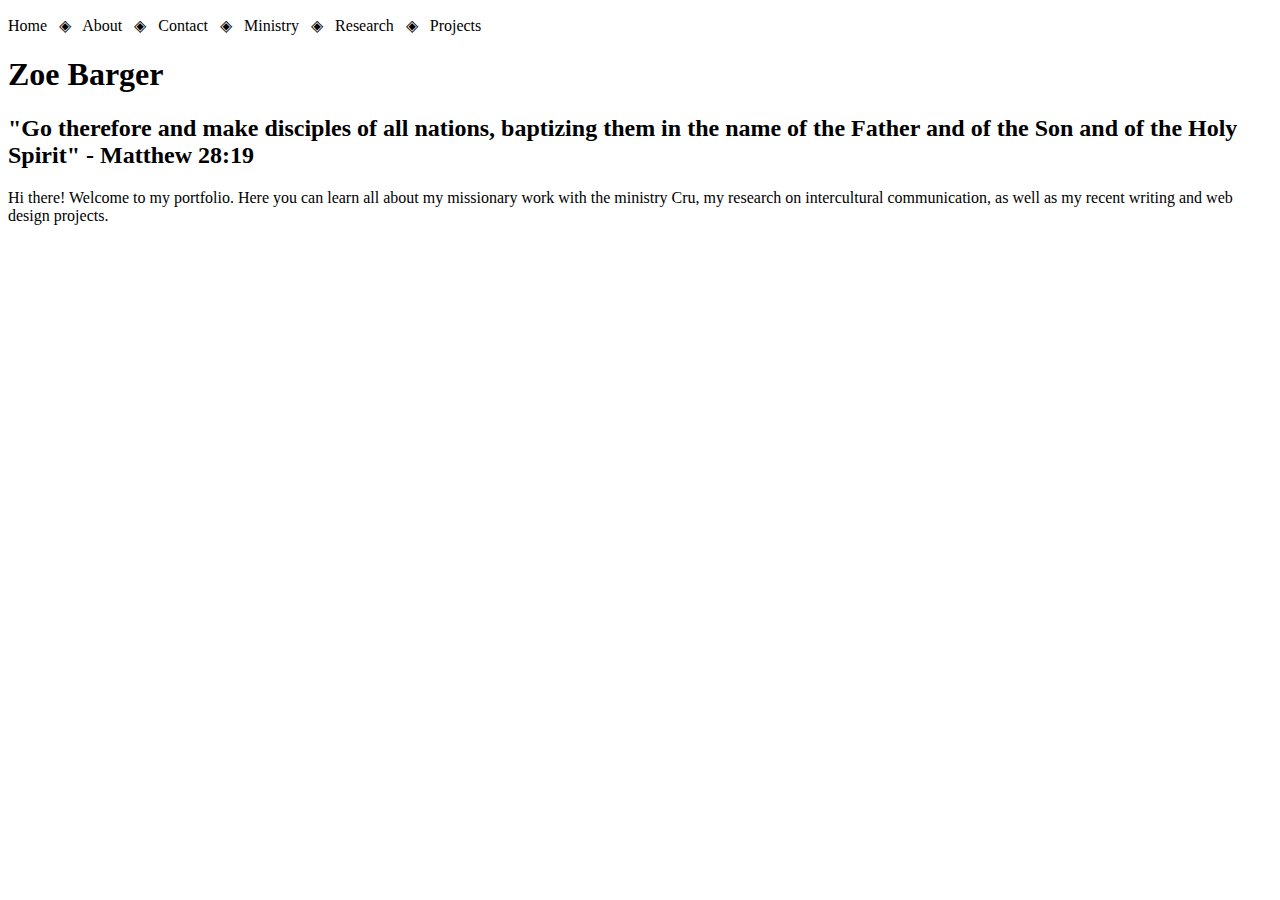
==== portfolio/index.html @ c449a72f "Add files via upload" ====
<!DOCTYPE html>
<!--
Student Name: Zoe Barger
File Name: index.html
Date: 02/02/2025 -->

<html lang="en">

<head>
    <title>Zoe Barger</title>
    <meta charset="utf-8">
</head>
<body>
    <nav>
        <p>Home &nbsp; &#9672; &nbsp;
            About &nbsp; &#9672; &nbsp; 
            Contact &nbsp; &#9672; &nbsp;
            Ministry &nbsp; &#9672; &nbsp; 
            Research &nbsp; &#9672; &nbsp; 
            Projects</p>
    </nav>
    <header>
        <h1>Zoe Barger</h1>
        <h2>"Go therefore and make disciples of all nations, baptizing them in the name of the Father and of the Son and of the Holy Spirit" - Matthew 28:19</h2>
    </header>
    <!-- Use the main area to add the main content to the webpage -->
    <main>
        <p>Hi there! Welcome to my portfolio. Here you can learn all about my missionary work with the ministry Cru, my research on intercultural communication, as well as my recent writing and web design projects.</p>
    </main>
    
</body>
</html>
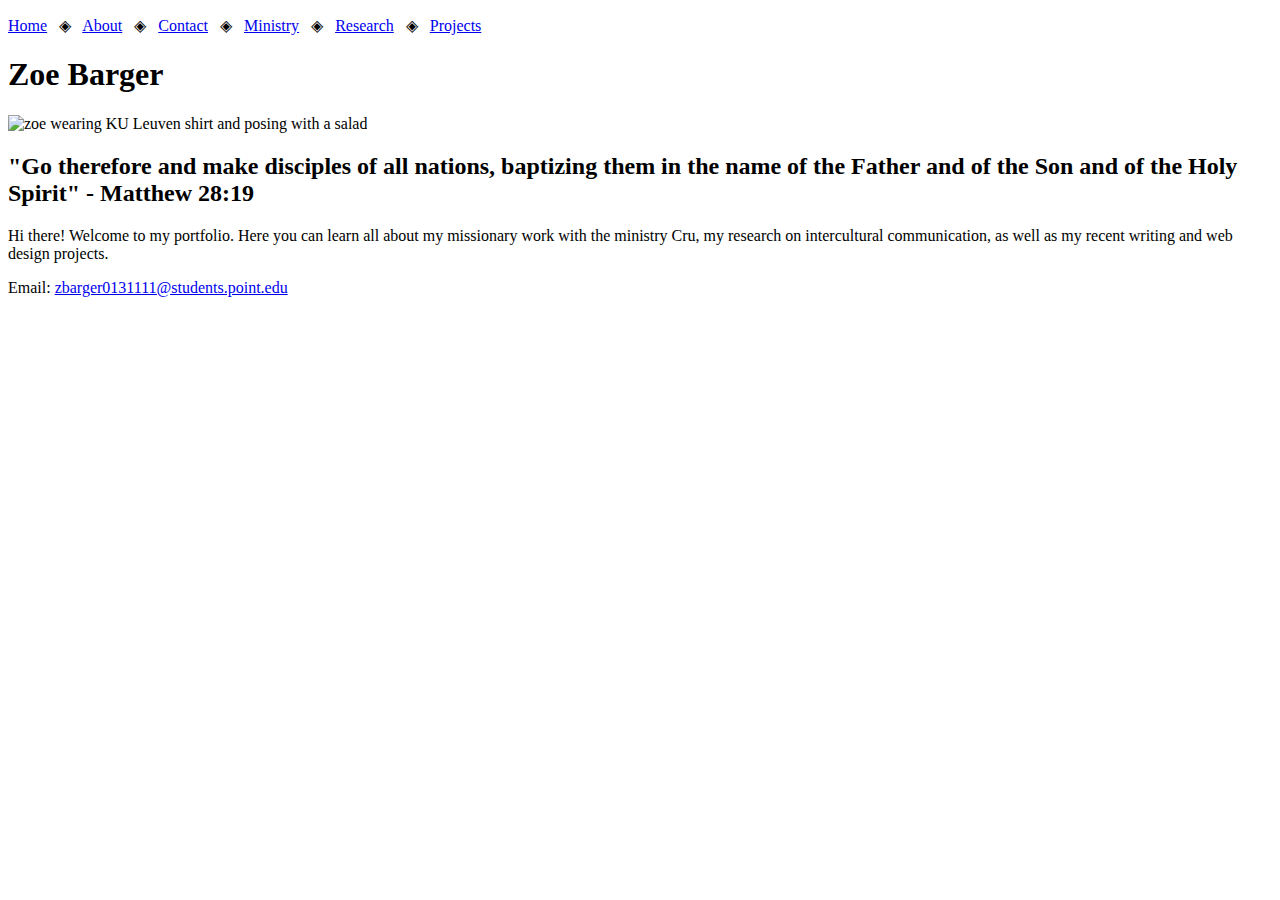
==== commit 0ee9049a: "Add files via upload" ====
--- a/portfolio/index.html
+++ b/portfolio/index.html
@@ -12,21 +12,25 @@
 </head>
 <body>
     <nav>
-        <p>Home &nbsp; &#9672; &nbsp;
-            About &nbsp; &#9672; &nbsp; 
-            Contact &nbsp; &#9672; &nbsp;
-            Ministry &nbsp; &#9672; &nbsp; 
-            Research &nbsp; &#9672; &nbsp; 
-            Projects</p>
+        <p><a href="index.html">Home</a> &nbsp; &#9672; &nbsp;
+            <a href="about.html">About</a> &nbsp; &#9672; &nbsp; 
+            <a href="contact.html">Contact</a> &nbsp; &#9672; &nbsp;
+            <a href="ministry.html">Ministry</a> &nbsp; &#9672; &nbsp; 
+            <a href="research.html">Research</a> &nbsp; &#9672; &nbsp; 
+            <a href="projects.html">Projects</a></p>
     </nav>
     <header>
         <h1>Zoe Barger</h1>
+        <img src="images/zoe.png" alt="zoe wearing KU Leuven shirt and posing with a salad" height="500" width="500">
         <h2>"Go therefore and make disciples of all nations, baptizing them in the name of the Father and of the Son and of the Holy Spirit" - Matthew 28:19</h2>
     </header>
     <!-- Use the main area to add the main content to the webpage -->
     <main>
         <p>Hi there! Welcome to my portfolio. Here you can learn all about my missionary work with the ministry Cru, my research on intercultural communication, as well as my recent writing and web design projects.</p>
     </main>
+    <footer>
+        Email: <a href="mailto:zbarger0131111@students.point.edu">zbarger0131111@students.point.edu</a>
+    </footer>
     
 </body>
 </html>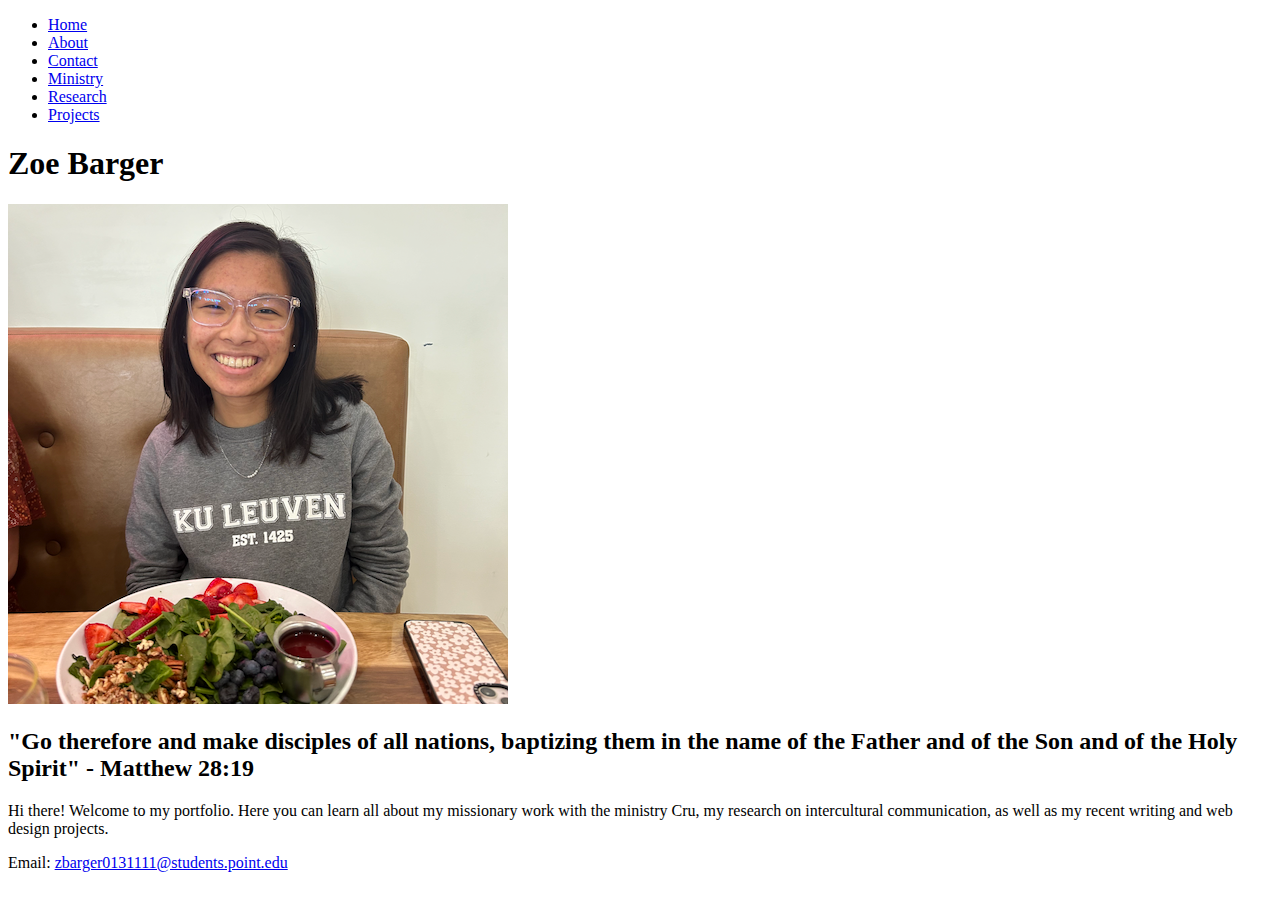
==== commit c9758316: "Add files via upload" ====
--- a/portfolio/index.html
+++ b/portfolio/index.html
@@ -9,19 +9,20 @@
 <head>
     <title>Zoe Barger</title>
     <meta charset="utf-8">
+    <link rel="stylesheet" href="css/styles.css">
 </head>
 <body>
     <nav>
-        <p><a href="index.html">Home</a> &nbsp; &#9672; &nbsp;
-            <a href="about.html">About</a> &nbsp; &#9672; &nbsp; 
-            <a href="contact.html">Contact</a> &nbsp; &#9672; &nbsp;
-            <a href="ministry.html">Ministry</a> &nbsp; &#9672; &nbsp; 
-            <a href="research.html">Research</a> &nbsp; &#9672; &nbsp; 
-            <a href="projects.html">Projects</a></p>
+        <ul><li><a href="index.html">Home</a></li> 
+            <li><a href="about.html">About</a></li> 
+            <li><a href="contact.html">Contact</a></li> 
+            <li><a href="ministry.html">Ministry</a></li> 
+            <li><a href="research.html">Research</a></li> 
+            <li><a href="projects.html">Projects</a></li></ul>
     </nav>
     <header>
         <h1>Zoe Barger</h1>
-        <img src="images/zoe.png" alt="zoe wearing KU Leuven shirt and posing with a salad" height="500" width="500">
+        <img src="images/zoe.png" alt="zoe wearing KU Leuven shirt and posing with a salad">
         <h2>"Go therefore and make disciples of all nations, baptizing them in the name of the Father and of the Son and of the Holy Spirit" - Matthew 28:19</h2>
     </header>
     <!-- Use the main area to add the main content to the webpage -->
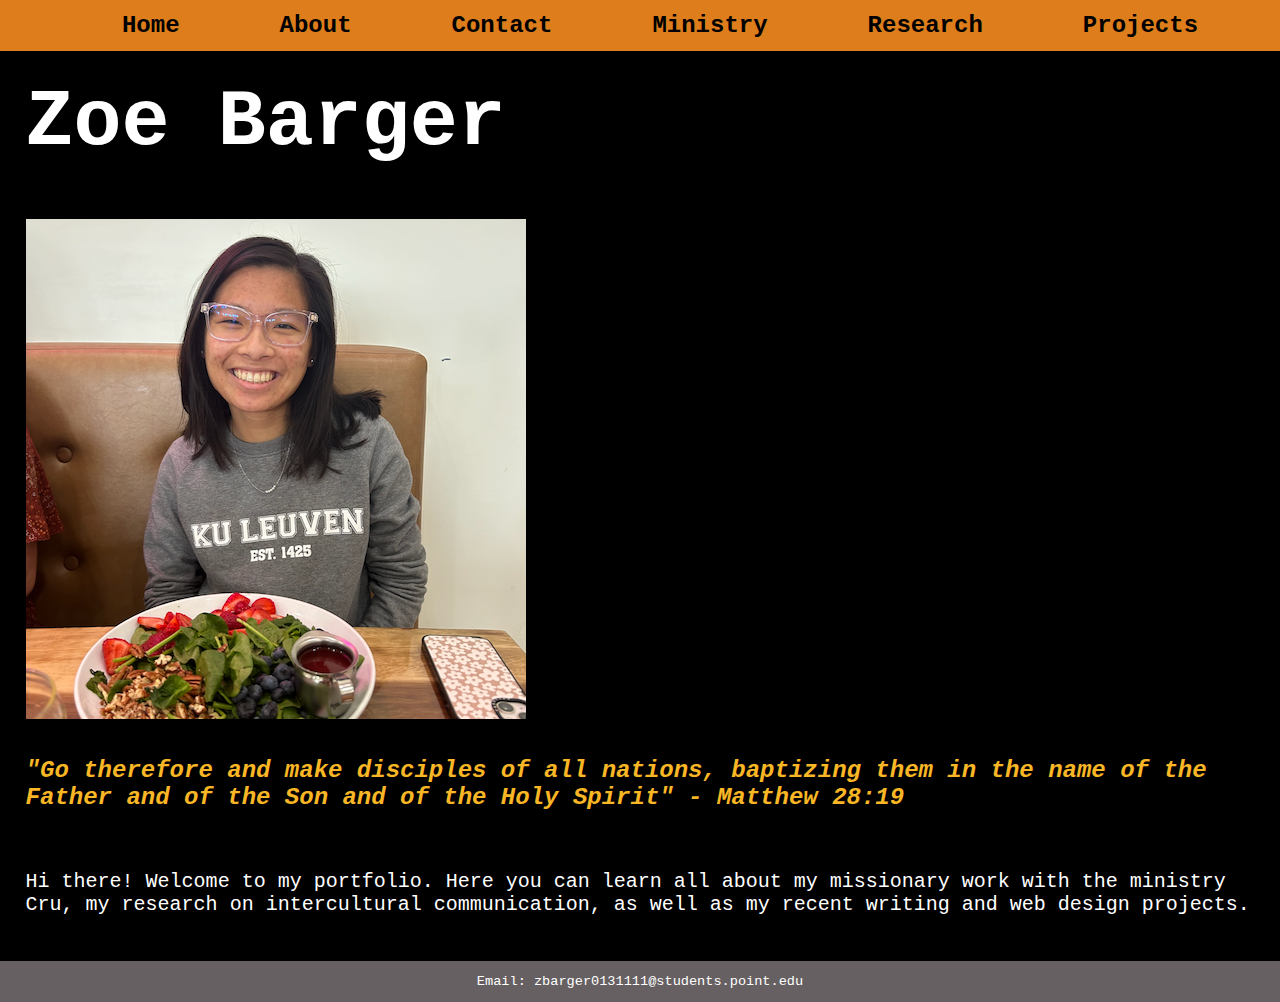
==== commit 1305c6a5: "Add files via upload" ====
--- a/portfolio/index.html
+++ b/portfolio/index.html
@@ -22,8 +22,8 @@
     </nav>
     <header>
         <h1>Zoe Barger</h1>
-        <img src="images/zoe.png" alt="zoe wearing KU Leuven shirt and posing with a salad">
-        <h2>"Go therefore and make disciples of all nations, baptizing them in the name of the Father and of the Son and of the Holy Spirit" - Matthew 28:19</h2>
+        <figure><img src="images/zoe.png" alt="zoe wearing KU Leuven shirt and posing with a salad"></figure>
+        <figcaption><h2>"Go therefore and make disciples of all nations, baptizing them in the name of the Father and of the Son and of the Holy Spirit" - Matthew 28:19</h2></figcaption>
     </header>
     <!-- Use the main area to add the main content to the webpage -->
     <main>
--- a/portfolio/css/styles.css
+++ b/portfolio/css/styles.css
@@ -0,0 +1,128 @@
+/*
+Name: Zoe Barger
+Date: 02/16/2025
+File name: styles.css
+*/
+
+/* CSS reset styles rule */
+body, header, nav, main, footer, img, h1, h2, figure, figcaption {
+    margin: 0;
+    padding: 0;
+    border: 0; 
+    color: white;
+  }
+
+  /* Style rules for header */
+  h1 {
+    text-decoration: none;
+    font-weight: bold;
+    font-family: 'Courier New', monospace;
+    padding: 2%;
+    font-size: 5em;
+    color: white;
+  }
+  h2 {
+    color: #f9b625;
+    text-decoration: none;
+    font-style: italic;
+    font-family: 'Courier New', monospace;
+    padding: 1% 2%;
+  }
+
+  /* Style rules for body and images */
+  body {
+    background-color: black;
+  }
+  
+  img {
+    max-width: 100%;
+    display: block;
+    padding: 2%;
+  }
+
+  /* Style rules for navigation area */
+  nav {
+    background-color: #dd7d1b; 
+  }
+  
+  nav ul {
+    list-style-type: none;
+    margin: 0;
+    text-align: center; 
+  }
+  
+  nav li {
+    display: inline-block;
+    font-size: 1.5em;
+    font-family: 'Courier New', monospace;
+    font-weight: bold;
+  }
+  nav li a {
+    display: block; 
+    color: black; 
+    padding: 0.5em 2em;
+    text-decoration: none; 
+  }
+
+  /* Style rules for main content */
+  main {
+    padding: 2%;
+    font-family: 'Courier New', monospace;
+  }
+
+ main p {
+    font-size: 1.25em;
+ }
+
+ main ul {
+    list-style: square;
+ }
+  
+ /* Style rules for class and id selectors */
+ .link {
+    color: black;
+    text-decoration: none;
+    font-weight: bold;
+    font-style: italic;
+ }
+
+ #contact {
+    text-align: center;
+ }
+
+ /* Style rules for footer content */
+ footer {
+    text-align: center;
+    font-size: 0.85em;
+    background-color: #666062;
+    color: white;
+    padding: 1% 0;
+    font-family: 'Courier New', monospace;
+  }
+  
+  footer a {
+    color: white;
+    text-decoration: none;
+  }
+
+  /* Style rules for grid layout */
+  .container {
+    display: grid;
+    grid-template-columns: auto auto auto;
+    background-color: #3eb1c8;
+    padding: 10px;
+    box-shadow: 10px 10px #007398;
+    color: white;
+  }
+  .container > div {
+    background-color: black;
+    border: 1px solid white;
+    padding: 10px;
+    font-size: 20px;
+    text-align: center;
+  }
+  .headings {
+    font-weight: bold;
+  }
+
+  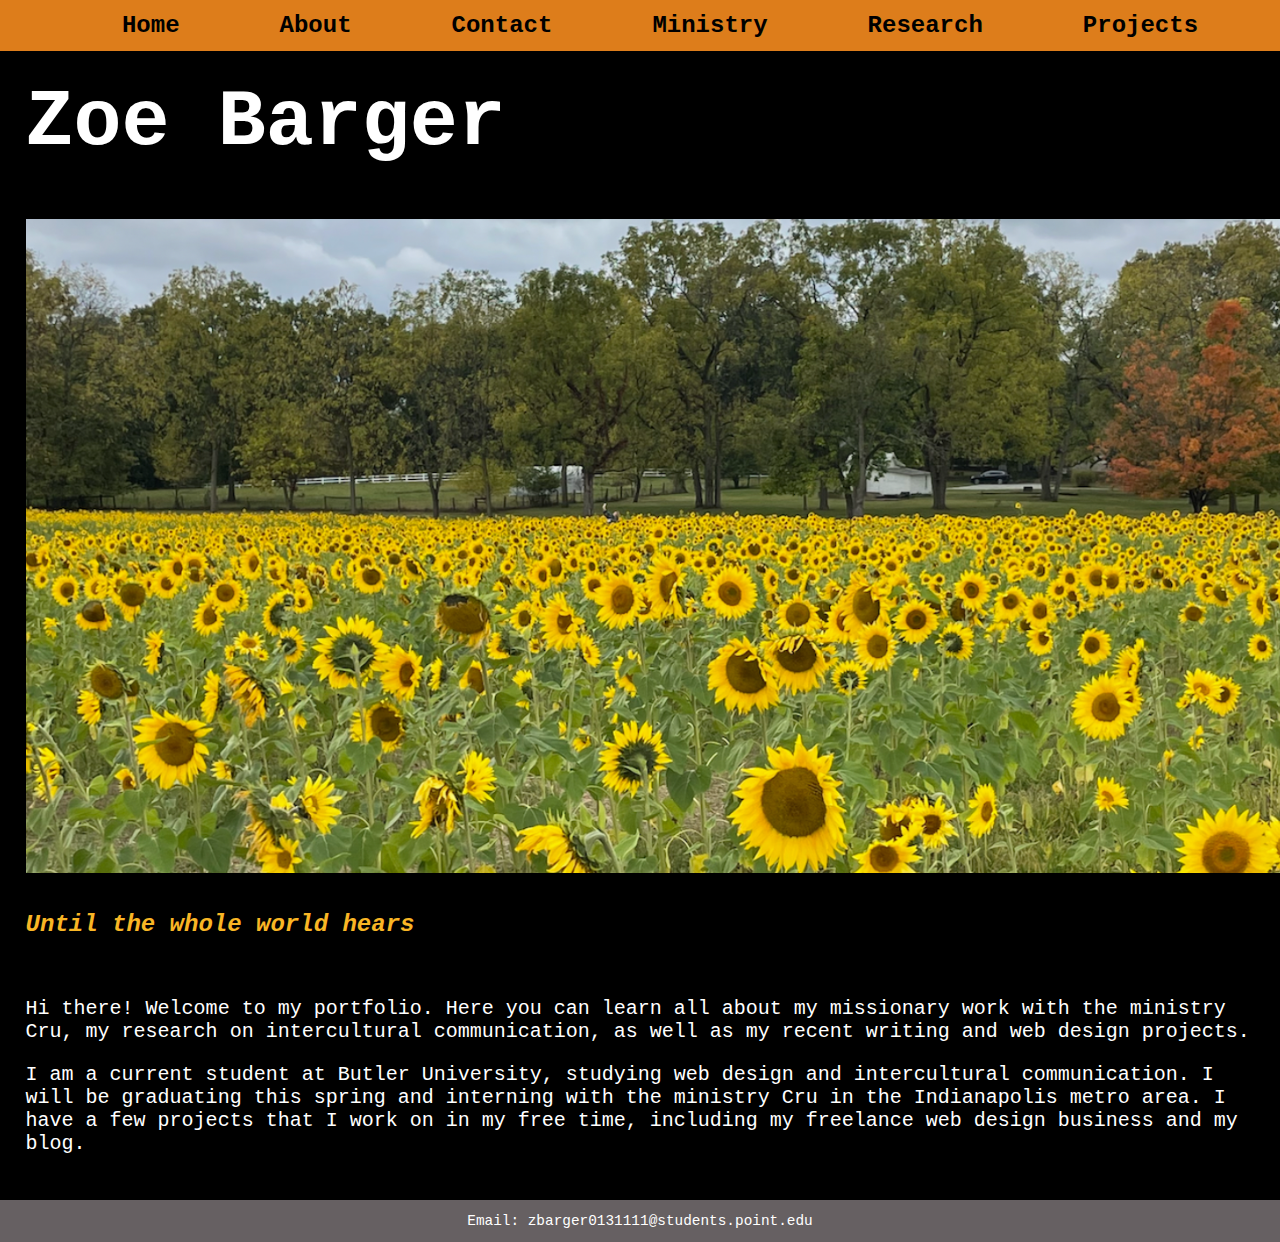
==== commit 3d397ad5: "Add files via upload" ====
--- a/portfolio/index.html
+++ b/portfolio/index.html
@@ -22,12 +22,13 @@
     </nav>
     <header>
         <h1>Zoe Barger</h1>
-        <figure><img src="images/zoe.png" alt="zoe wearing KU Leuven shirt and posing with a salad"></figure>
-        <figcaption><h2>"Go therefore and make disciples of all nations, baptizing them in the name of the Father and of the Son and of the Holy Spirit" - Matthew 28:19</h2></figcaption>
+        <figure><img src="images/sunflowers.png" alt="sunflower field"></figure>
+        <figcaption><h2>Until the whole world hears</h2></figcaption>
     </header>
     <!-- Use the main area to add the main content to the webpage -->
     <main>
         <p>Hi there! Welcome to my portfolio. Here you can learn all about my missionary work with the ministry Cru, my research on intercultural communication, as well as my recent writing and web design projects.</p>
+        <p>I am a current student at Butler University, studying web design and intercultural communication. I will be graduating this spring and interning with the ministry Cru in the Indianapolis metro area. I have a few projects that I work on in my free time, including my freelance web design business and my blog.</p>
     </main>
     <footer>
         Email: <a href="mailto:zbarger0131111@students.point.edu">zbarger0131111@students.point.edu</a>
--- a/portfolio/css/styles.css
+++ b/portfolio/css/styles.css
@@ -5,7 +5,7 @@
 */
 
 /* CSS reset styles rule */
-body, header, nav, main, footer, img, h1, h2, figure, figcaption {
+  body, header, nav, main, footer, img, h1, h2, figure, figcaption {
     margin: 0;
     padding: 0;
     border: 0; 
@@ -70,13 +70,18 @@
     font-family: 'Courier New', monospace;
   }
 
- main p {
+  main p {
     font-size: 1.25em;
- }
-
- main ul {
+  }
+
+  main ul {
     list-style: square;
- }
+  }
+  a {
+  color: #3eb1c8;
+  font-family: 'Courier New', monospace;
+  text-decoration: none;
+  }
   
  /* Style rules for class and id selectors */
  .link {
@@ -84,14 +89,14 @@
     text-decoration: none;
     font-weight: bold;
     font-style: italic;
- }
-
- #contact {
+  }
+
+  #contact {
     text-align: center;
- }
-
- /* Style rules for footer content */
- footer {
+  }
+
+  /* Style rules for footer content */
+  footer {
     text-align: center;
     font-size: 0.85em;
     background-color: #666062;
@@ -125,4 +130,123 @@
     font-weight: bold;
   }
 
-  +  /* Style rules for table */
+  table {
+    border-collapse: collapse;
+    width: 100%;
+  }
+
+  th, td {
+    text-align: left;
+    padding: 8px;
+    border: 1px solid #ddd;
+  }
+
+  /* Hide table from mobile viewport and use list to display content */
+  @media (max-width: 768px) {
+  table {
+      display: none;
+  }
+  }
+  @media (max-width: 768px) {
+  .table-data {
+      list-style: none;
+      padding: 0;
+  }
+  .table-data li {
+      margin-bottom: 10px;
+      padding: 5px;
+      border-bottom: 1px solid #ddd;
+  }
+  .table-data li::before {
+      content: attr(data-label) ": ";
+      font-weight: bold;
+  }
+  }
+
+  /* Table style rules for tablet */
+  @media (min-width: 768px) {
+  /* Increase cell padding */
+  td {
+      padding: 14px;
+  }
+  }
+
+  /* Table style rules for desktop */
+  @media (min-width: 1024px) {
+  /* Adjust table width */
+  table {
+      width: 75%; 
+  } 
+
+  /* Increase the font size */
+  th, td {
+      font-size: 18px;
+  } 
+  } 
+
+  /* Style for the container element */
+  #container {
+	width: 100%;
+	margin: auto;
+  }
+
+  /* Style rules for form elements */
+  fieldset, input {
+	margin-bottom: 1%;
+  }
+  
+  fieldset legend {
+	font-size: 1.25em;
+	font-weight: bold;
+  }
+  
+  label {
+	display: block;
+	padding-top: 3%;
+  }
+  
+  .btn {
+	border: none;
+	margin: 0 auto;
+	background-color: #3eb1c8;
+	font-size: 1em;
+	color: #fff;
+  font-family: 'Courier New', monospace; 
+  width: 200px;
+  height: 50px;
+  text-align: center;
+  }
+
+  /* Style for the footer element */
+  footer {
+	font-size: .9em;
+	text-align: center;
+  }
+
+  /* Styles for tablet  */ 
+  @media only screen and (min-width: 600px) {
+	form {
+		width: 80%;
+		margin: 0 auto; 
+	  }
+  }
+  /* Styles for mobile */
+  @media (max-width: 768px) {
+  form input, 
+  form select, 
+  form textarea {
+      font-size: 16px;
+  }
+  form button {
+      padding: 15px 20px;
+  }
+      }
+/* Styles for desktop */
+  @media (min-width: 992px) {
+  form {
+      width: 50%;
+      margin: 0 auto;
+  }
+  }
+
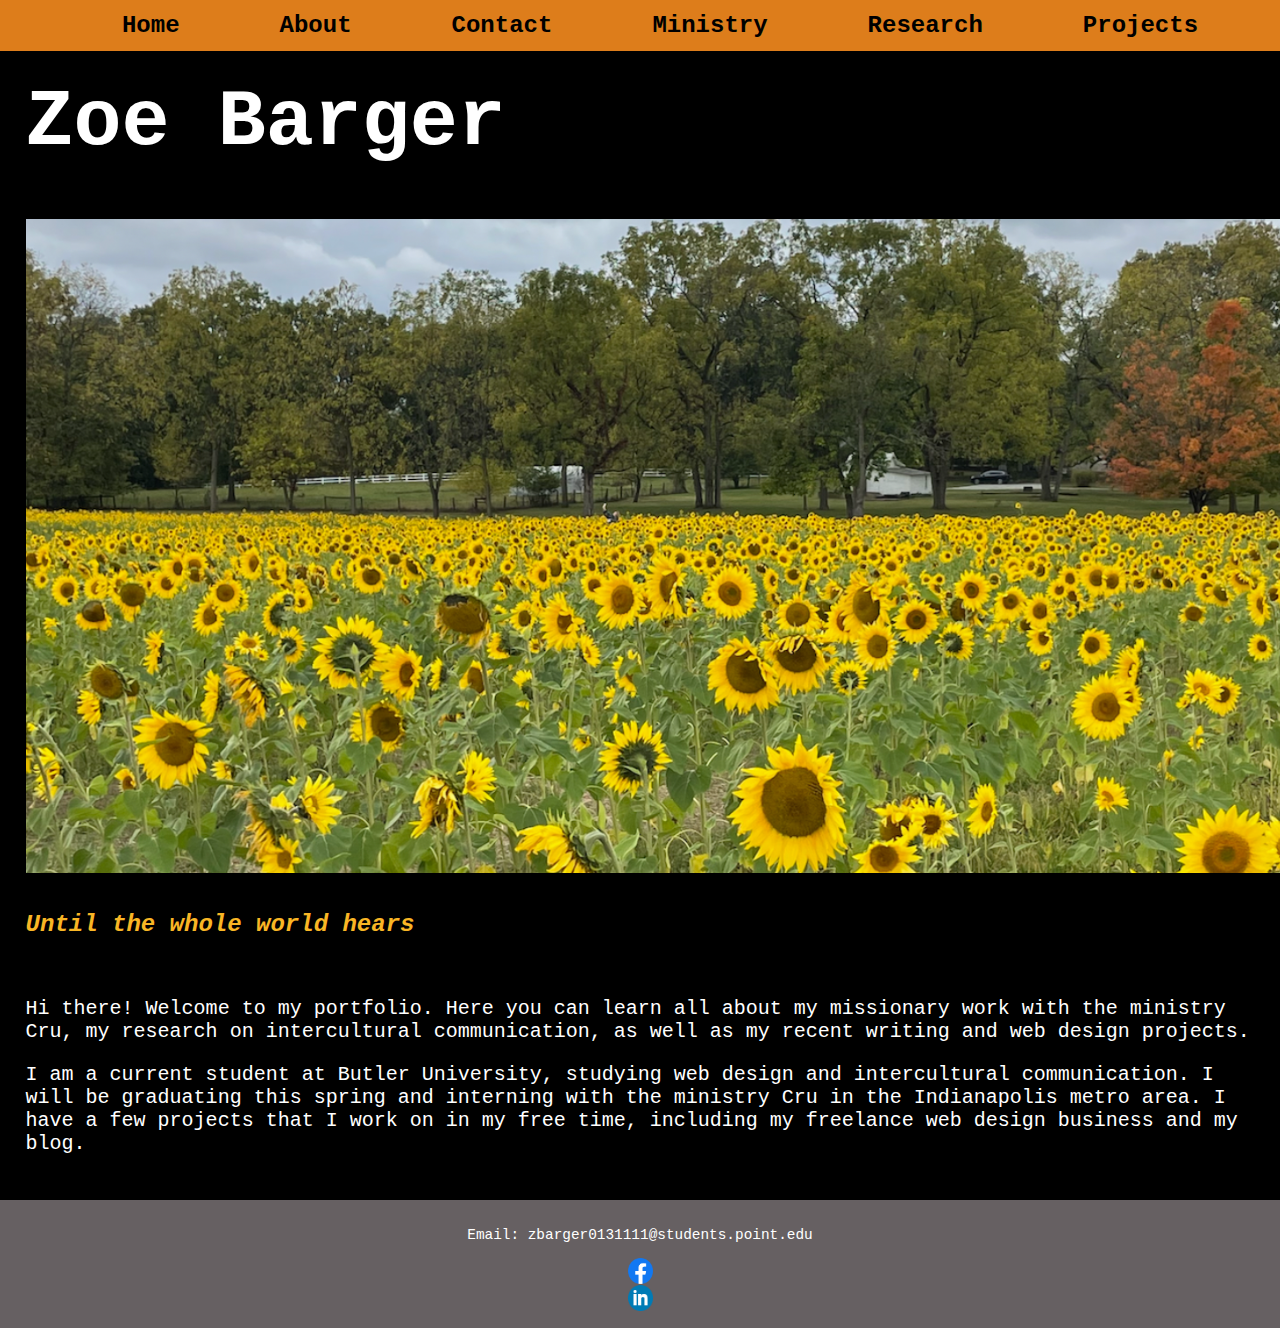
==== commit 6133fa29: "Add files via upload" ====
--- a/portfolio/index.html
+++ b/portfolio/index.html
@@ -10,6 +10,8 @@
     <title>Zoe Barger</title>
     <meta charset="utf-8">
     <link rel="stylesheet" href="css/styles.css">
+    <meta name="description" content="website homepage">
+
 </head>
 <body>
     <nav>
@@ -31,7 +33,11 @@
         <p>I am a current student at Butler University, studying web design and intercultural communication. I will be graduating this spring and interning with the ministry Cru in the Indianapolis metro area. I have a few projects that I work on in my free time, including my freelance web design business and my blog.</p>
     </main>
     <footer>
-        Email: <a href="mailto:zbarger0131111@students.point.edu">zbarger0131111@students.point.edu</a>
+        <p>Email: <a href="mailto:zbarger0131111@students.point.edu">zbarger0131111@students.point.edu</a></p>
+        <div class="icons">
+        <a href="https://www.facebook.com" target="_blank"><img src="images/facebook.png" alt="facebook logo"></a>
+        <a href="https://www.linkedin.com/in/zoe-barger-457449258" target="_blank"><img src="images/linkedin.webp" alt="linkedin logo"></a>
+        </div>
     </footer>
     
 </body>
--- a/portfolio/css/styles.css
+++ b/portfolio/css/styles.css
@@ -248,5 +248,9 @@
       width: 50%;
       margin: 0 auto;
   }
-  }
-
+}
+.icons {
+  display: inline-block;
+  width: 2%;
+}
+
